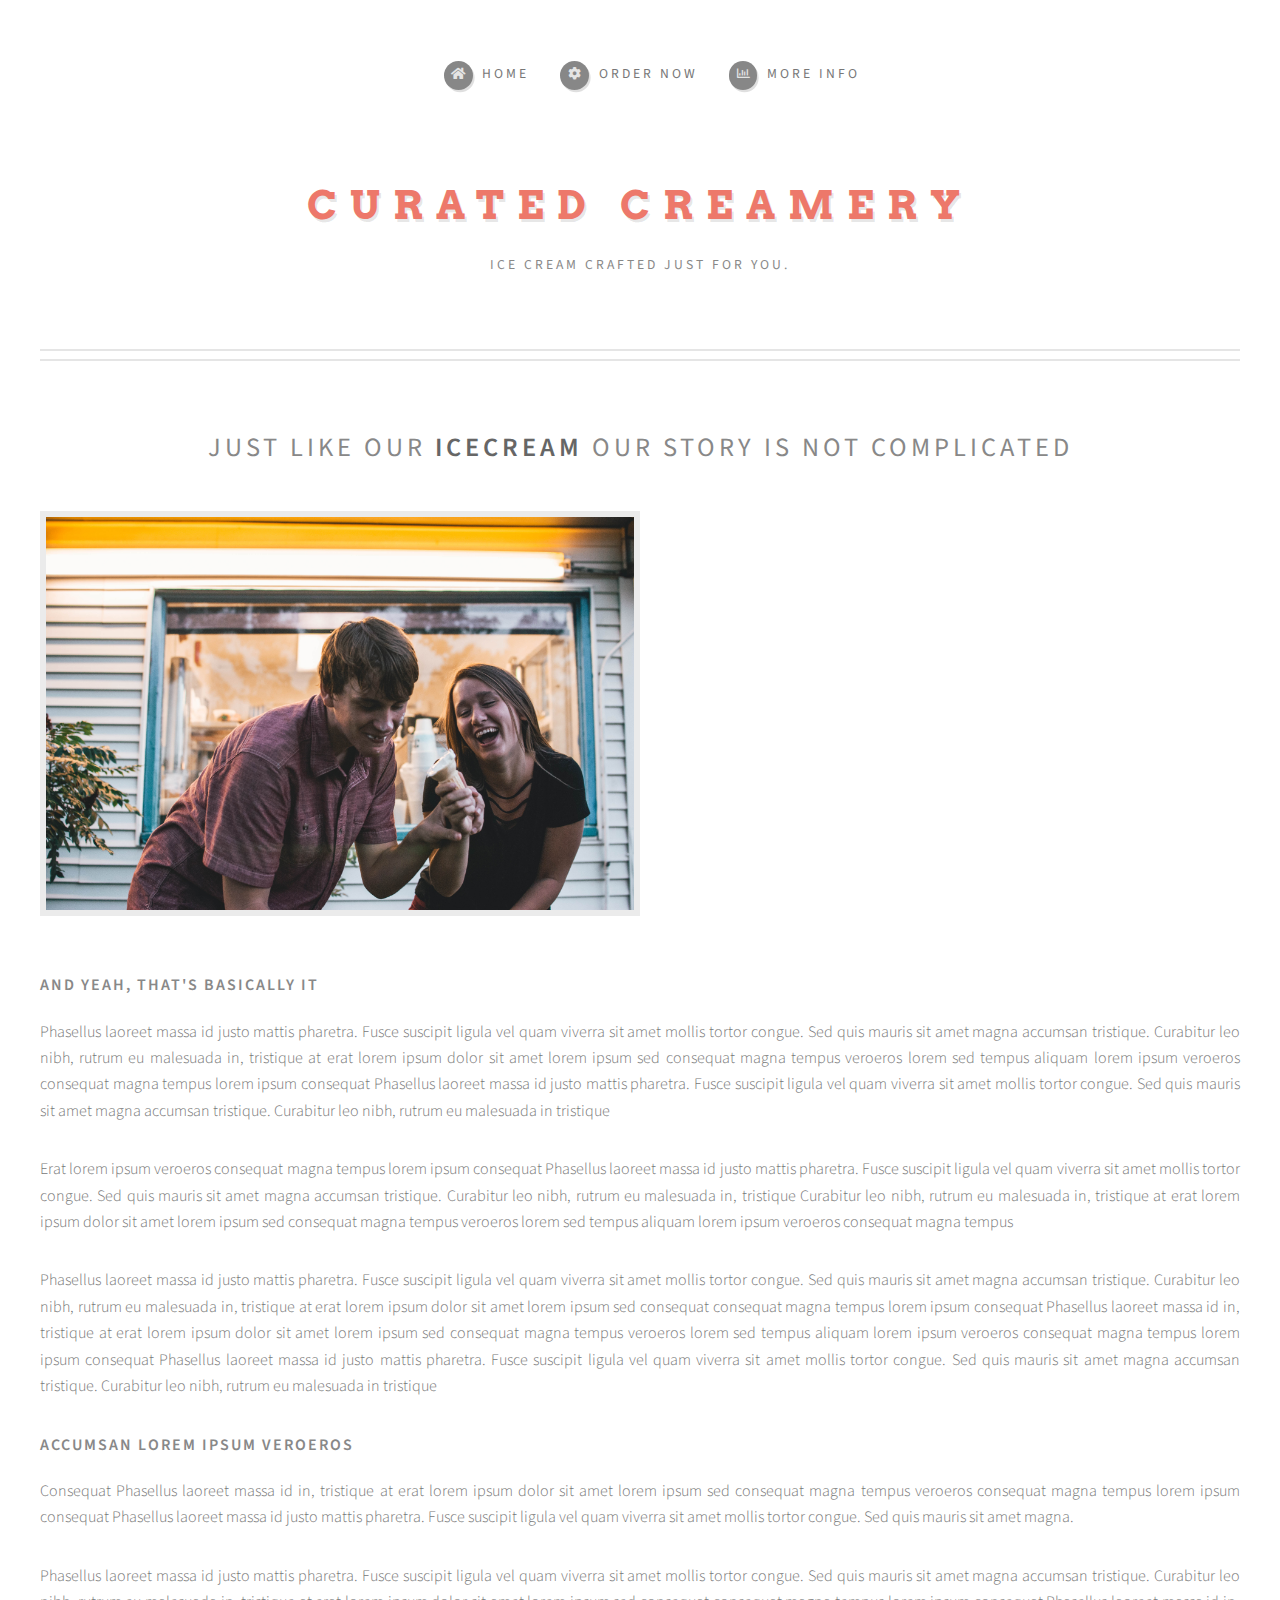
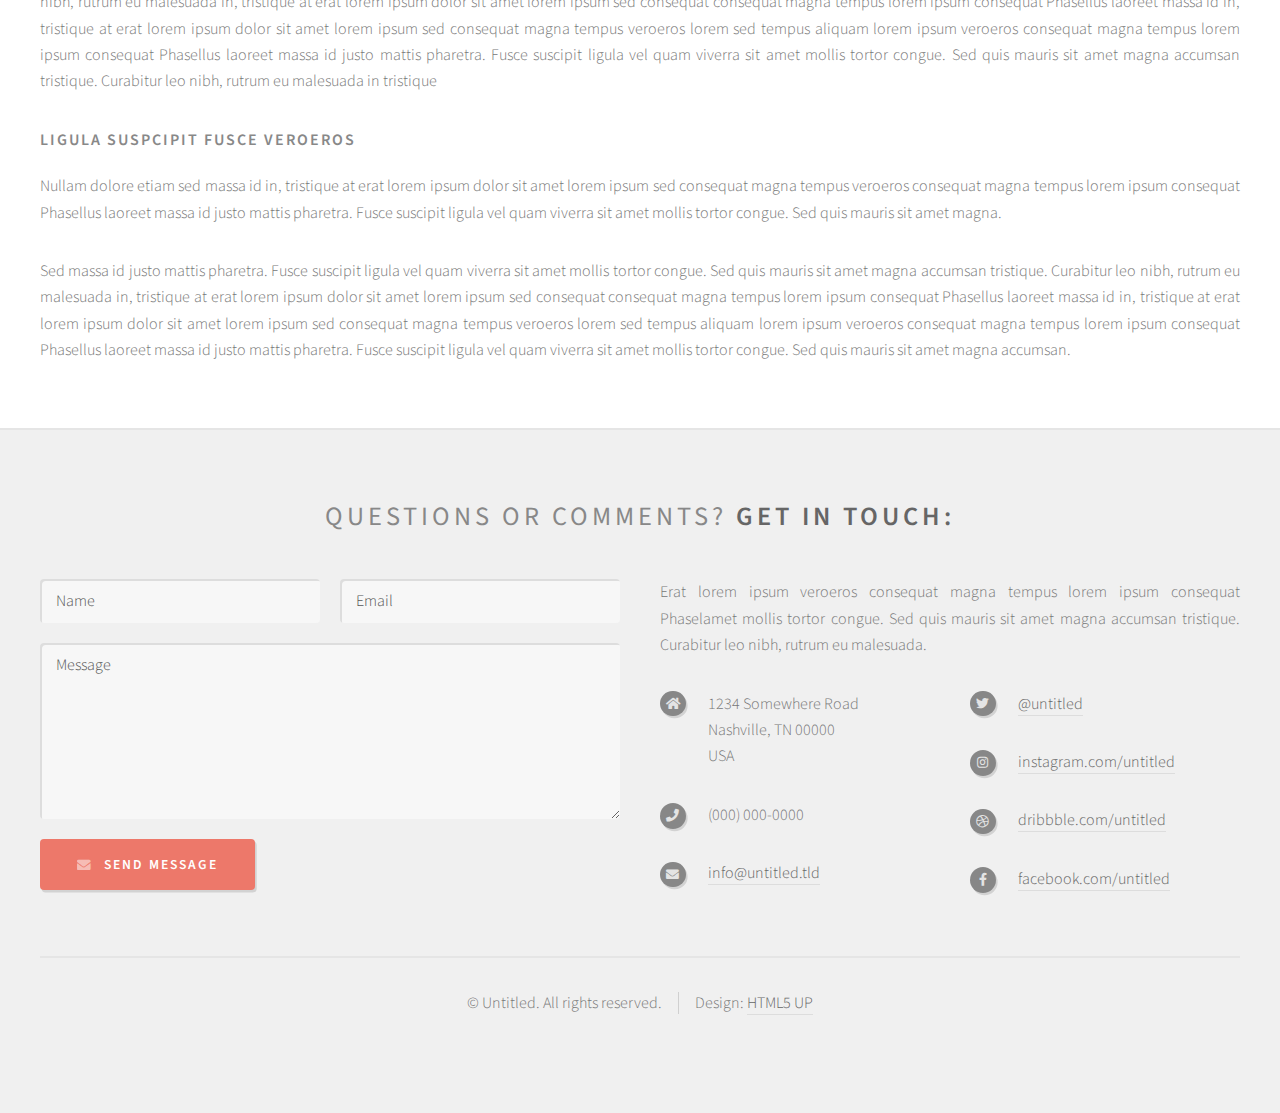
==== backstory.html @ 76eae7cf "backstory work/image" ====
<!DOCTYPE HTML>
<!--
	Strongly Typed by HTML5 UP
	html5up.net | @ajlkn
	Free for personal and commercial use under the CCA 3.0 license (html5up.net/license)
-->
<html>
	<head>
		<title>Backstory</title>
		<meta charset="utf-8" />
		<meta name="viewport" content="width=device-width, initial-scale=1, user-scalable=no" />
		<link rel="stylesheet" href="assets/css/main.css" />
	</head>
	<body class="no-sidebar is-preload">
		<div id="page-wrapper">

			<!-- Header -->
				<section id="header">
					<div class="container">

						<!-- Logo -->
							<h1 id="logo"><a href="index.html">Curated Creamery</a></h1>
							<p>ICE CREAM CRAFTED JUST FOR YOU.</p>

						<!-- Nav -->
						<nav id="nav">
							<ul>
								<li><a class="icon solid fa-home" href="index.html"><span>Home</span></a></li>
								<li><a class="icon solid fa-cog" href="https://curated-creamery.square.site/s/shop"><span>Order Now</span></a></li>
								<li>
									<a href="#" class="icon fa-chart-bar"><span>More Info</span></a>
									<ul>
										<li><a href="backstory.html">Backstory</a></li>
										<!-- <li><a href="#">Past Flavors</a></li> -->
										<!-- <li><a href="#">FAQ</a></li> -->
										<!--<li>
											<a href="#">Phasellus consequat</a>
											<ul>
												<li><a href="#">Magna phasellus</a></li>
												<li><a href="#">Etiam dolore nisl</a></li>
												<li><a href="#">Phasellus consequat</a></li>
											</ul>
										</li>
										<li><a href="#">Veroeros feugiat</a></li>-->
									</ul>
								</li>
								<!--<li><a class="icon solid fa-retweet" href="right-sidebar.html"><span>Right Sidebar</span></a></li>-->
								<!--<li><a class="icon solid fa-sitemap" href="no-sidebar.html"><span>No Sidebar</span></a></li>-->
							</ul>
						</nav>

					</div>
				</section>

			<!-- Main -->
				<section id="main">
					<div class="container">
						<div id="content">

							<!-- Post -->
								<article class="box post">
									<header>
										<h2>Just like our <strong>Icecream</strong><br />
										our story is not complicated</h2>
									</header>
									<span class="image featured iceCream5">
									<img src="images/iceCream5.jpg" alt="" />
								</span>
									<h3>And yeah, that's basically it</h3>
									<p>Phasellus laoreet massa id justo mattis pharetra. Fusce suscipit
									ligula vel quam viverra sit amet mollis tortor congue. Sed quis mauris
									sit amet magna accumsan tristique. Curabitur leo nibh, rutrum eu malesuada
									in, tristique at erat lorem ipsum dolor sit amet lorem ipsum sed consequat
									magna tempus veroeros lorem sed tempus aliquam lorem ipsum veroeros
									consequat magna tempus lorem ipsum consequat Phasellus laoreet massa id
									justo mattis pharetra. Fusce suscipit ligula vel quam viverra sit amet
									mollis tortor congue. Sed quis mauris sit amet magna accumsan tristique.
									Curabitur leo nibh, rutrum eu malesuada in tristique</p>
									<p>Erat lorem ipsum veroeros consequat magna tempus lorem ipsum consequat
									Phasellus laoreet massa id justo mattis pharetra. Fusce suscipit ligula
									vel quam viverra sit amet mollis tortor congue. Sed quis mauris sit amet
									magna accumsan tristique. Curabitur leo nibh, rutrum eu malesuada in,
									tristique Curabitur leo nibh, rutrum eu malesuada in, tristique
									at erat lorem ipsum dolor sit amet lorem ipsum sed consequat magna
									tempus veroeros lorem sed tempus aliquam lorem ipsum veroeros consequat
									magna tempus</p>
									<p>Phasellus laoreet massa id justo mattis pharetra. Fusce suscipit
									ligula vel quam viverra sit amet mollis tortor congue. Sed quis mauris
									sit amet magna accumsan tristique. Curabitur leo nibh, rutrum eu malesuada
									in, tristique at erat lorem ipsum dolor sit amet lorem ipsum sed consequat
									consequat magna tempus lorem ipsum consequat Phasellus laoreet massa id
									in, tristique at erat lorem ipsum dolor sit amet lorem ipsum sed consequat
									magna tempus veroeros lorem sed tempus aliquam lorem ipsum veroeros
									consequat magna tempus lorem ipsum consequat Phasellus laoreet massa id
									justo mattis pharetra. Fusce suscipit ligula vel quam viverra sit amet
									mollis tortor congue. Sed quis mauris sit amet magna accumsan tristique.
									Curabitur leo nibh, rutrum eu malesuada in tristique</p>
									<h3>Accumsan lorem ipsum veroeros</h3>
									<p>Consequat Phasellus laoreet massa id in, tristique at erat lorem
									ipsum dolor sit amet lorem ipsum sed consequat magna tempus veroeros
									consequat magna tempus lorem ipsum consequat Phasellus laoreet massa id
									justo mattis pharetra. Fusce suscipit ligula vel quam viverra sit amet
									mollis tortor congue. Sed quis mauris sit amet magna.</p>
									<p>Phasellus laoreet massa id justo mattis pharetra. Fusce suscipit
									ligula vel quam viverra sit amet mollis tortor congue. Sed quis mauris
									sit amet magna accumsan tristique. Curabitur leo nibh, rutrum eu malesuada
									in, tristique at erat lorem ipsum dolor sit amet lorem ipsum sed consequat
									consequat magna tempus lorem ipsum consequat Phasellus laoreet massa id
									in, tristique at erat lorem ipsum dolor sit amet lorem ipsum sed consequat
									magna tempus veroeros lorem sed tempus aliquam lorem ipsum veroeros
									consequat magna tempus lorem ipsum consequat Phasellus laoreet massa id
									justo mattis pharetra. Fusce suscipit ligula vel quam viverra sit amet
									mollis tortor congue. Sed quis mauris sit amet magna accumsan tristique.
									Curabitur leo nibh, rutrum eu malesuada in tristique</p>
									<h3>Ligula suspcipit fusce veroeros</h3>
									<p>Nullam dolore etiam sed massa id in, tristique at erat lorem
									ipsum dolor sit amet lorem ipsum sed consequat magna tempus veroeros
									consequat magna tempus lorem ipsum consequat Phasellus laoreet massa id
									justo mattis pharetra. Fusce suscipit ligula vel quam viverra sit amet
									mollis tortor congue. Sed quis mauris sit amet magna.</p>
									<p>Sed massa id justo mattis pharetra. Fusce suscipit
									ligula vel quam viverra sit amet mollis tortor congue. Sed quis mauris
									sit amet magna accumsan tristique. Curabitur leo nibh, rutrum eu malesuada
									in, tristique at erat lorem ipsum dolor sit amet lorem ipsum sed consequat
									consequat magna tempus lorem ipsum consequat Phasellus laoreet massa id
									in, tristique at erat lorem ipsum dolor sit amet lorem ipsum sed consequat
									magna tempus veroeros lorem sed tempus aliquam lorem ipsum veroeros
									consequat magna tempus lorem ipsum consequat Phasellus laoreet massa id
									justo mattis pharetra. Fusce suscipit ligula vel quam viverra sit amet
									mollis tortor congue. Sed quis mauris sit amet magna accumsan.</p>
								</article>

						</div>
					</div>
				</section>

			<!-- Footer -->
				<section id="footer">
					<div class="container">
						<header>
							<h2>Questions or comments? <strong>Get in touch:</strong></h2>
						</header>
						<div class="row">
							<div class="col-6 col-12-medium">
								<section>
									<form method="post" action="#">
										<div class="row gtr-50">
											<div class="col-6 col-12-small">
												<input name="name" placeholder="Name" type="text" />
											</div>
											<div class="col-6 col-12-small">
												<input name="email" placeholder="Email" type="text" />
											</div>
											<div class="col-12">
												<textarea name="message" placeholder="Message"></textarea>
											</div>
											<div class="col-12">
												<a href="#" class="form-button-submit button icon solid fa-envelope">Send Message</a>
											</div>
										</div>
									</form>
								</section>
							</div>
							<div class="col-6 col-12-medium">
								<section>
									<p>Erat lorem ipsum veroeros consequat magna tempus lorem ipsum consequat Phaselamet
									mollis tortor congue. Sed quis mauris sit amet magna accumsan tristique. Curabitur
									leo nibh, rutrum eu malesuada.</p>
									<div class="row">
										<div class="col-6 col-12-small">
											<ul class="icons">
												<li class="icon solid fa-home">
													1234 Somewhere Road<br />
													Nashville, TN 00000<br />
													USA
												</li>
												<li class="icon solid fa-phone">
													(000) 000-0000
												</li>
												<li class="icon solid fa-envelope">
													<a href="#">info@untitled.tld</a>
												</li>
											</ul>
										</div>
										<div class="col-6 col-12-small">
											<ul class="icons">
												<li class="icon brands fa-twitter">
													<a href="#">@untitled</a>
												</li>
												<li class="icon brands fa-instagram">
													<a href="#">instagram.com/untitled</a>
												</li>
												<li class="icon brands fa-dribbble">
													<a href="#">dribbble.com/untitled</a>
												</li>
												<li class="icon brands fa-facebook-f">
													<a href="#">facebook.com/untitled</a>
												</li>
											</ul>
										</div>
									</div>
								</section>
							</div>
						</div>
					</div>
					<div id="copyright" class="container">
						<ul class="links">
							<li>&copy; Untitled. All rights reserved.</li><li>Design: <a href="http://html5up.net">HTML5 UP</a></li>
						</ul>
					</div>
				</section>

		</div>

		<!-- Scripts -->
			<script src="assets/js/jquery.min.js"></script>
			<script src="assets/js/jquery.dropotron.min.js"></script>
			<script src="assets/js/browser.min.js"></script>
			<script src="assets/js/breakpoints.min.js"></script>
			<script src="assets/js/util.js"></script>
			<script src="assets/js/main.js"></script>

	</body>
</html>
---- assets/css/main.css ----
@import url("fontawesome-all.min.css");
@import url("https://fonts.googleapis.com/css?family=Source+Sans+Pro:300,400,600|Arvo:700");

/*
	Strongly Typed by HTML5 UP
	html5up.net | @ajlkn
	Free for personal and commercial use under the CCA 3.0 license (html5up.net/license)
*/

html, body, div, span, applet, object,
iframe, h1, h2, h3, h4, h5, h6, p, blockquote,
pre, a, abbr, acronym, address, big, cite,
code, del, dfn, em, img, ins, kbd, q, s, samp,
small, strike, strong, sub, sup, tt, var, b,
u, i, center, dl, dt, dd, ol, ul, li, fieldset,
form, label, legend, table, caption, tbody,
tfoot, thead, tr, th, td, article, aside,
canvas, details, embed, figure, figcaption,
footer, header, hgroup, menu, nav, output, ruby,
section, summary, time, mark, audio, video {
	margin: 0;
	padding: 0;
	border: 0;
	font-size: 100%;
	font: inherit;
	vertical-align: baseline;}

article, aside, details, figcaption, figure,
footer, header, hgroup, menu, nav, section {
	display: block;}

body {
	line-height: 1;
}

ol, ul {
	list-style: none;
}

blockquote, q {
	quotes: none;
}

	blockquote:before, blockquote:after, q:before, q:after {
		content: '';
		content: none;
	}

table {
	border-collapse: collapse;
	border-spacing: 0;
}

body {
	-webkit-text-size-adjust: none;
}

mark {
	background-color: transparent;
	color: inherit;
}

input::-moz-focus-inner {
	border: 0;
	padding: 0;
}

input, select, textarea {
	-moz-appearance: none;
	-webkit-appearance: none;
	-ms-appearance: none;
	appearance: none;
}

/* Basic */

	html {
		box-sizing: border-box;
	}

	*, *:before, *:after {
		box-sizing: inherit;
	}

	body {
		background: #f0f0f0;
	}

		body.is-preload *, body.is-preload *:before, body.is-preload *:after {
			-moz-animation: none !important;
			-webkit-animation: none !important;
			-ms-animation: none !important;
			animation: none !important;
			-moz-transition: none !important;
			-webkit-transition: none !important;
			-ms-transition: none !important;
			transition: none !important;
		}

	body, input, textarea, select {
		font-family: 'Source Sans Pro';
		font-weight: 300;
		color: #777;
		line-height: 1.65em;
		font-size: 15pt;
	}

	h1, h2, h3, h4, h5, h6 {
		font-weight: 600;
		text-transform: uppercase;
		color: #888;
	}

	h1 a, h2 a, h3 a, h4 a, h5 a, h6 a {
		color: inherit;
		text-decoration: none;
		border: 0;
	}

	h2 {
		font-size: 1.65em;
		font-weight: 400;
		letter-spacing: 4px;
		margin: 0 0 1.5em 0;
		line-height: 1.75em;
	}

	h3 {
		font-size: 1em;
		letter-spacing: 2px;
		margin: 0 0 1.25em 0;
	}

	a {
		-moz-transition: color 0.25s ease-in-out, border-bottom-color 0.25s ease-in-out;
		-webkit-transition: color 0.25s ease-in-out, border-bottom-color 0.25s ease-in-out;
		-ms-transition: color 0.25s ease-in-out, border-bottom-color 0.25s ease-in-out;
		transition: color 0.25s ease-in-out, border-bottom-color 0.25s ease-in-out;
		color: #666;
		text-decoration: none;
		border-bottom: solid 1px #ddd;
	}

		a strong {
			-moz-transition: color 0.25s ease-in-out, border-bottom-color 0.25s ease-in-out;
			-webkit-transition: color 0.25s ease-in-out, border-bottom-color 0.25s ease-in-out;
			-ms-transition: color 0.25s ease-in-out, border-bottom-color 0.25s ease-in-out;
			transition: color 0.25s ease-in-out, border-bottom-color 0.25s ease-in-out;
		}

		a:hover {
			color: #ed786a;
			border-bottom-color: rgba(255, 255, 255, 0);
		}

			a:hover strong {
				color: #ed786a;
			}

	strong, b {
		font-weight: 600;
		color: #666;
	}

	em, i {
		font-style: italic;
	}

	sub {
		position: relative;
		top: 0.5em;
		font-size: 0.8em;
	}

	sup {
		position: relative;
		top: -0.5em;
		font-size: 0.8em;
	}

	hr {
		border: 0;
		border-top: solid 1px #ddd;
	}

	blockquote {
		border-left: solid 0.5em #ddd;
		padding: 1em 0 1em 2em;
		font-style: italic;
	}

	p {
		text-align: justify;
		margin-bottom: 2em;
	}

	ul, ol, dl, table, blockquote {
		margin-bottom: 2em;
	}

	br.clear {
		clear: both;
	}

/* Container */

	.container {
		margin: 0 auto;
		max-width: 100%;
		width: 70em;
	}

		@media screen and (max-width: 1680px) {

			.container {
				width: 68em;
			}

		}

		@media screen and (max-width: 1280px) {

			.container {
				width: calc(100% - 80px);
			}

		}

		@media screen and (max-width: 980px) {

			.container {
				width: calc(100% - 100px);
			}

		}

		@media screen and (max-width: 736px) {

			.container {
				width: calc(100% - 40px);
			}

		}

/* Row */

	.row {
		display: flex;
		flex-wrap: wrap;
		box-sizing: border-box;
		align-items: stretch;
	}

		.row > * {
			box-sizing: border-box;
		}

		.row.gtr-uniform > * > :last-child {
			margin-bottom: 0;
		}

		.row.aln-left {
			justify-content: flex-start;
		}

		.row.aln-center {
			justify-content: center;
		}

		.row.aln-right {
			justify-content: flex-end;
		}

		.row.aln-top {
			align-items: flex-start;
		}

		.row.aln-middle {
			align-items: center;
		}

		.row.aln-bottom {
			align-items: flex-end;
		}

		.row > .imp {
			order: -1;
		}

		.row > .col-1 {
			width: 8.33333%;
		}

		.row > .off-1 {
			margin-left: 8.33333%;
		}

		.row > .col-2 {
			width: 16.66667%;
		}

		.row > .off-2 {
			margin-left: 16.66667%;
		}

		.row > .col-3 {
			width: 25%;
		}

		.row > .off-3 {
			margin-left: 25%;
		}

		.row > .col-4 {
			width: 33.33333%;
		}

		.row > .off-4 {
			margin-left: 33.33333%;
		}

		.row > .col-5 {
			width: 41.66667%;
		}

		.row > .off-5 {
			margin-left: 41.66667%;
		}

		.row > .col-6 {
			width: 50%;
		}

		.row > .off-6 {
			margin-left: 50%;
		}

		.row > .col-7 {
			width: 58.33333%;
		}

		.row > .off-7 {
			margin-left: 58.33333%;
		}

		.row > .col-8 {
			width: 100%;
		}

		.row > .off-8 {
			margin-left: 66.66667%;
		}

		.row > .col-9 {
			width: 75%;
		}

		.row > .off-9 {
			margin-left: 75%;
		}

		.row > .col-10 {
			width: 83.33333%;
		}

		.row > .off-10 {
			margin-left: 83.33333%;
		}

		.row > .col-11 {
			width: 91.66667%;
		}

		.row > .off-11 {
			margin-left: 91.66667%;
		}

		.row > .col-12 {
			width: 100%;
		}

		.row > .off-12 {
			margin-left: 100%;
		}

		.row.gtr-0 {
			margin-top: 0px;
			margin-left: 0px;
		}

			.row.gtr-0 > * {
				padding: 0px 0 0 0px;
			}

			.row.gtr-0.gtr-uniform {
				margin-top: 0px;
			}

				.row.gtr-0.gtr-uniform > * {
					padding-top: 0px;
				}

		.row.gtr-25 {
			margin-top: -12.5px;
			margin-left: -12.5px;
		}

			.row.gtr-25 > * {
				padding: 12.5px 0 0 12.5px;
			}

			.row.gtr-25.gtr-uniform {
				margin-top: -12.5px;
			}

				.row.gtr-25.gtr-uniform > * {
					padding-top: 12.5px;
				}

		.row.gtr-50 {
			margin-top: -25px;
			margin-left: -25px;
		}

			.row.gtr-50 > * {
				padding: 25px 0 0 25px;
			}

			.row.gtr-50.gtr-uniform {
				margin-top: -25px;
			}

				.row.gtr-50.gtr-uniform > * {
					padding-top: 25px;
				}

		.row {
			margin-top: -50px;
			margin-left: -50px;
		}

			.row > * {
				padding: 50px 0 0 50px;
			}

			.row.gtr-uniform {
				margin-top: -50px;
			}

				.row.gtr-uniform > * {
					padding-top: 50px;
				}

		.row.gtr-150 {
			margin-top: -75px;
			margin-left: -75px;
		}

			.row.gtr-150 > * {
				padding: 75px 0 0 75px;
			}

			.row.gtr-150.gtr-uniform {
				margin-top: -75px;
			}

				.row.gtr-150.gtr-uniform > * {
					padding-top: 75px;
				}

		.row.gtr-200 {
			margin-top: -100px;
			margin-left: -100px;
		}

			.row.gtr-200 > * {
				padding: 100px 0 0 100px;
			}

			.row.gtr-200.gtr-uniform {
				margin-top: -100px;
			}

				.row.gtr-200.gtr-uniform > * {
					padding-top: 100px;
				}

		@media screen and (max-width: 1680px) {

			.row {
				display: flex;
				flex-wrap: wrap;
				box-sizing: border-box;
				align-items: stretch;
			}

				.row > * {
					box-sizing: border-box;
				}

				.row.gtr-uniform > * > :last-child {
					margin-bottom: 0;
				}

				.row.aln-left {
					justify-content: flex-start;
				}

				.row.aln-center {
					justify-content: center;
				}

				.row.aln-right {
					justify-content: flex-end;
				}

				.row.aln-top {
					align-items: flex-start;
				}

				.row.aln-middle {
					align-items: center;
				}

				.row.aln-bottom {
					align-items: flex-end;
				}

				.row > .imp-xlarge {
					order: -1;
				}

				.row > .col-1-xlarge {
					width: 8.33333%;
				}

				.row > .off-1-xlarge {
					margin-left: 8.33333%;
				}

				.row > .col-2-xlarge {
					width: 16.66667%;
				}

				.row > .off-2-xlarge {
					margin-left: 16.66667%;
				}

				.row > .col-3-xlarge {
					width: 25%;
				}

				.row > .off-3-xlarge {
					margin-left: 25%;
				}

				.row > .col-4-xlarge {
					width: 33.33333%;
				}

				.row > .off-4-xlarge {
					margin-left: 33.33333%;
				}

				.row > .col-5-xlarge {
					width: 41.66667%;
				}

				.row > .off-5-xlarge {
					margin-left: 41.66667%;
				}

				.row > .col-6-xlarge {
					width: 50%;
				}

				.row > .off-6-xlarge {
					margin-left: 50%;
				}

				.row > .col-7-xlarge {
					width: 58.33333%;
				}

				.row > .off-7-xlarge {
					margin-left: 58.33333%;
				}

				.row > .col-8-xlarge {
					width: 66.66667%;
				}

				.row > .off-8-xlarge {
					margin-left: 66.66667%;
				}

				.row > .col-9-xlarge {
					width: 75%;
				}

				.row > .off-9-xlarge {
					margin-left: 75%;
				}

				.row > .col-10-xlarge {
					width: 83.33333%;
				}

				.row > .off-10-xlarge {
					margin-left: 83.33333%;
				}

				.row > .col-11-xlarge {
					width: 91.66667%;
				}

				.row > .off-11-xlarge {
					margin-left: 91.66667%;
				}

				.row > .col-12-xlarge {
					width: 100%;
				}

				.row > .off-12-xlarge {
					margin-left: 100%;
				}

				.row.gtr-0 {
					margin-top: 0px;
					margin-left: 0px;
				}

					.row.gtr-0 > * {
						padding: 0px 0 0 0px;
					}

					.row.gtr-0.gtr-uniform {
						margin-top: 0px;
					}

						.row.gtr-0.gtr-uniform > * {
							padding-top: 0px;
						}

				.row.gtr-25 {
					margin-top: -12.5px;
					margin-left: -12.5px;
				}

					.row.gtr-25 > * {
						padding: 12.5px 0 0 12.5px;
					}

					.row.gtr-25.gtr-uniform {
						margin-top: -12.5px;
					}

						.row.gtr-25.gtr-uniform > * {
							padding-top: 12.5px;
						}

				.row.gtr-50 {
					margin-top: -25px;
					margin-left: -25px;
				}

					.row.gtr-50 > * {
						padding: 25px 0 0 25px;
					}

					.row.gtr-50.gtr-uniform {
						margin-top: -25px;
					}

						.row.gtr-50.gtr-uniform > * {
							padding-top: 25px;
						}

				.row {
					margin-top: -50px;
					margin-left: -50px;
				}

					.row > * {
						padding: 50px 0 0 50px;
					}

					.row.gtr-uniform {
						margin-top: -50px;
					}

						.row.gtr-uniform > * {
							padding-top: 50px;
						}

				.row.gtr-150 {
					margin-top: -75px;
					margin-left: -75px;
				}

					.row.gtr-150 > * {
						padding: 75px 0 0 75px;
					}

					.row.gtr-150.gtr-uniform {
						margin-top: -75px;
					}

						.row.gtr-150.gtr-uniform > * {
							padding-top: 75px;
						}

				.row.gtr-200 {
					margin-top: -100px;
					margin-left: -100px;
				}

					.row.gtr-200 > * {
						padding: 100px 0 0 100px;
					}

					.row.gtr-200.gtr-uniform {
						margin-top: -100px;
					}

						.row.gtr-200.gtr-uniform > * {
							padding-top: 100px;
						}

		}

		@media screen and (max-width: 1280px) {

			.row {
				display: flex;
				flex-wrap: wrap;
				box-sizing: border-box;
				align-items: stretch;
			}

				.row > * {
					box-sizing: border-box;
				}

				.row.gtr-uniform > * > :last-child {
					margin-bottom: 0;
				}

				.row.aln-left {
					justify-content: flex-start;
				}

				.row.aln-center {
					justify-content: center;
				}

				.row.aln-right {
					justify-content: flex-end;
				}

				.row.aln-top {
					align-items: flex-start;
				}

				.row.aln-middle {
					align-items: center;
				}

				.row.aln-bottom {
					align-items: flex-end;
				}

				.row > .imp-large {
					order: -1;
				}

				.row > .col-1-large {
					width: 8.33333%;
				}

				.row > .off-1-large {
					margin-left: 8.33333%;
				}

				.row > .col-2-large {
					width: 16.66667%;
				}

				.row > .off-2-large {
					margin-left: 16.66667%;
				}

				.row > .col-3-large {
					width: 25%;
				}

				.row > .off-3-large {
					margin-left: 25%;
				}

				.row > .col-4-large {
					width: 33.33333%;
				}

				.row > .off-4-large {
					margin-left: 33.33333%;
				}

				.row > .col-5-large {
					width: 41.66667%;
				}

				.row > .off-5-large {
					margin-left: 41.66667%;
				}

				.row > .col-6-large {
					width: 50%;
				}

				.row > .off-6-large {
					margin-left: 50%;
				}

				.row > .col-7-large {
					width: 58.33333%;
				}

				.row > .off-7-large {
					margin-left: 58.33333%;
				}

				.row > .col-8-large {
					width: 66.66667%;
				}

				.row > .off-8-large {
					margin-left: 66.66667%;
				}

				.row > .col-9-large {
					width: 75%;
				}

				.row > .off-9-large {
					margin-left: 75%;
				}

				.row > .col-10-large {
					width: 83.33333%;
				}

				.row > .off-10-large {
					margin-left: 83.33333%;
				}

				.row > .col-11-large {
					width: 91.66667%;
				}

				.row > .off-11-large {
					margin-left: 91.66667%;
				}

				.row > .col-12-large {
					width: 100%;
				}

				.row > .off-12-large {
					margin-left: 100%;
				}

				.row.gtr-0 {
					margin-top: 0px;
					margin-left: 0px;
				}

					.row.gtr-0 > * {
						padding: 0px 0 0 0px;
					}

					.row.gtr-0.gtr-uniform {
						margin-top: 0px;
					}

						.row.gtr-0.gtr-uniform > * {
							padding-top: 0px;
						}

				.row.gtr-25 {
					margin-top: -10px;
					margin-left: -10px;
				}

					.row.gtr-25 > * {
						padding: 10px 0 0 10px;
					}

					.row.gtr-25.gtr-uniform {
						margin-top: -10px;
					}

						.row.gtr-25.gtr-uniform > * {
							padding-top: 10px;
						}

				.row.gtr-50 {
					margin-top: -20px;
					margin-left: -20px;
				}

					.row.gtr-50 > * {
						padding: 20px 0 0 20px;
					}

					.row.gtr-50.gtr-uniform {
						margin-top: -20px;
					}

						.row.gtr-50.gtr-uniform > * {
							padding-top: 20px;
						}

				.row {
					margin-top: -40px;
					margin-left: -40px;
				}

					.row > * {
						padding: 40px 0 0 40px;
					}

					.row.gtr-uniform {
						margin-top: -40px;
					}

						.row.gtr-uniform > * {
							padding-top: 40px;
						}

				.row.gtr-150 {
					margin-top: -60px;
					margin-left: -60px;
				}

					.row.gtr-150 > * {
						padding: 60px 0 0 60px;
					}

					.row.gtr-150.gtr-uniform {
						margin-top: -60px;
					}

						.row.gtr-150.gtr-uniform > * {
							padding-top: 60px;
						}

				.row.gtr-200 {
					margin-top: -80px;
					margin-left: -80px;
				}

					.row.gtr-200 > * {
						padding: 80px 0 0 80px;
					}

					.row.gtr-200.gtr-uniform {
						margin-top: -80px;
					}

						.row.gtr-200.gtr-uniform > * {
							padding-top: 80px;
						}

		}

		@media screen and (max-width: 980px) {

			.row {
				display: flex;
				flex-wrap: wrap;
				box-sizing: border-box;
				align-items: stretch;
			}

				.row > * {
					box-sizing: border-box;
				}

				.row.gtr-uniform > * > :last-child {
					margin-bottom: 0;
				}

				.row.aln-left {
					justify-content: flex-start;
				}

				.row.aln-center {
					justify-content: center;
				}

				.row.aln-right {
					justify-content: flex-end;
				}

				.row.aln-top {
					align-items: flex-start;
				}

				.row.aln-middle {
					align-items: center;
				}

				.row.aln-bottom {
					align-items: flex-end;
				}

				.row > .imp-medium {
					order: -1;
				}

				.row > .col-1-medium {
					width: 8.33333%;
				}

				.row > .off-1-medium {
					margin-left: 8.33333%;
				}

				.row > .col-2-medium {
					width: 16.66667%;
				}

				.row > .off-2-medium {
					margin-left: 16.66667%;
				}

				.row > .col-3-medium {
					width: 25%;
				}

				.row > .off-3-medium {
					margin-left: 25%;
				}

				.row > .col-4-medium {
					width: 33.33333%;
				}

				.row > .off-4-medium {
					margin-left: 33.33333%;
				}

				.row > .col-5-medium {
					width: 41.66667%;
				}

				.row > .off-5-medium {
					margin-left: 41.66667%;
				}

				.row > .col-6-medium {
					width: 50%;
				}

				.row > .off-6-medium {
					margin-left: 50%;
				}

				.row > .col-7-medium {
					width: 58.33333%;
				}

				.row > .off-7-medium {
					margin-left: 58.33333%;
				}

				.row > .col-8-medium {
					width: 66.66667%;
				}

				.row > .off-8-medium {
					margin-left: 66.66667%;
				}

				.row > .col-9-medium {
					width: 75%;
				}

				.row > .off-9-medium {
					margin-left: 75%;
				}

				.row > .col-10-medium {
					width: 83.33333%;
				}

				.row > .off-10-medium {
					margin-left: 83.33333%;
				}

				.row > .col-11-medium {
					width: 91.66667%;
				}

				.row > .off-11-medium {
					margin-left: 91.66667%;
				}

				.row > .col-12-medium {
					width: 100%;
				}

				.row > .off-12-medium {
					margin-left: 100%;
				}

				.row.gtr-0 {
					margin-top: 0px;
					margin-left: 0px;
				}

					.row.gtr-0 > * {
						padding: 0px 0 0 0px;
					}

					.row.gtr-0.gtr-uniform {
						margin-top: 0px;
					}

						.row.gtr-0.gtr-uniform > * {
							padding-top: 0px;
						}

				.row.gtr-25 {
					margin-top: -12.5px;
					margin-left: -12.5px;
				}

					.row.gtr-25 > * {
						padding: 12.5px 0 0 12.5px;
					}

					.row.gtr-25.gtr-uniform {
						margin-top: -12.5px;
					}

						.row.gtr-25.gtr-uniform > * {
							padding-top: 12.5px;
						}

				.row.gtr-50 {
					margin-top: -25px;
					margin-left: -25px;
				}

					.row.gtr-50 > * {
						padding: 25px 0 0 25px;
					}

					.row.gtr-50.gtr-uniform {
						margin-top: -25px;
					}

						.row.gtr-50.gtr-uniform > * {
							padding-top: 25px;
						}

				.row {
					margin-top: -50px;
					margin-left: -50px;
				}

					.row > * {
						padding: 50px 0 0 50px;
					}

					.row.gtr-uniform {
						margin-top: -50px;
					}

						.row.gtr-uniform > * {
							padding-top: 50px;
						}

				.row.gtr-150 {
					margin-top: -75px;
					margin-left: -75px;
				}

					.row.gtr-150 > * {
						padding: 75px 0 0 75px;
					}

					.row.gtr-150.gtr-uniform {
						margin-top: -75px;
					}

						.row.gtr-150.gtr-uniform > * {
							padding-top: 75px;
						}

				.row.gtr-200 {
					margin-top: -100px;
					margin-left: -100px;
				}

					.row.gtr-200 > * {
						padding: 100px 0 0 100px;
					}

					.row.gtr-200.gtr-uniform {
						margin-top: -100px;
					}

						.row.gtr-200.gtr-uniform > * {
							padding-top: 100px;
						}

		}

		@media screen and (max-width: 736px) {

			.row {
				display: flex;
				flex-wrap: wrap;
				box-sizing: border-box;
				align-items: stretch;
			}

				.row > * {
					box-sizing: border-box;
				}

				.row.gtr-uniform > * > :last-child {
					margin-bottom: 0;
				}

				.row.aln-left {
					justify-content: flex-start;
				}

				.row.aln-center {
					justify-content: center;
				}

				.row.aln-right {
					justify-content: flex-end;
				}

				.row.aln-top {
					align-items: flex-start;
				}

				.row.aln-middle {
					align-items: center;
				}

				.row.aln-bottom {
					align-items: flex-end;
				}

				.row > .imp-small {
					order: -1;
				}

				.row > .col-1-small {
					width: 8.33333%;
				}

				.row > .off-1-small {
					margin-left: 8.33333%;
				}

				.row > .col-2-small {
					width: 16.66667%;
				}

				.row > .off-2-small {
					margin-left: 16.66667%;
				}

				.row > .col-3-small {
					width: 25%;
				}

				.row > .off-3-small {
					margin-left: 25%;
				}

				.row > .col-4-small {
					width: 33.33333%;
				}

				.row > .off-4-small {
					margin-left: 33.33333%;
				}

				.row > .col-5-small {
					width: 41.66667%;
				}

				.row > .off-5-small {
					margin-left: 41.66667%;
				}

				.row > .col-6-small {
					width: 50%;
				}

				.row > .off-6-small {
					margin-left: 50%;
				}

				.row > .col-7-small {
					width: 58.33333%;
				}

				.row > .off-7-small {
					margin-left: 58.33333%;
				}

				.row > .col-8-small {
					width: 66.66667%;
				}

				.row > .off-8-small {
					margin-left: 66.66667%;
				}

				.row > .col-9-small {
					width: 75%;
				}

				.row > .off-9-small {
					margin-left: 75%;
				}

				.row > .col-10-small {
					width: 83.33333%;
				}

				.row > .off-10-small {
					margin-left: 83.33333%;
				}

				.row > .col-11-small {
					width: 91.66667%;
				}

				.row > .off-11-small {
					margin-left: 91.66667%;
				}

				.row > .col-12-small {
					width: 100%;
				}

				.row > .off-12-small {
					margin-left: 100%;
				}

				.row.gtr-0 {
					margin-top: 0px;
					margin-left: 0px;
				}

					.row.gtr-0 > * {
						padding: 0px 0 0 0px;
					}

					.row.gtr-0.gtr-uniform {
						margin-top: 0px;
					}

						.row.gtr-0.gtr-uniform > * {
							padding-top: 0px;
						}

				.row.gtr-25 {
					margin-top: -7.5px;
					margin-left: -7.5px;
				}

					.row.gtr-25 > * {
						padding: 7.5px 0 0 7.5px;
					}

					.row.gtr-25.gtr-uniform {
						margin-top: -7.5px;
					}

						.row.gtr-25.gtr-uniform > * {
							padding-top: 7.5px;
						}

				.row.gtr-50 {
					margin-top: -15px;
					margin-left: -15px;
				}

					.row.gtr-50 > * {
						padding: 15px 0 0 15px;
					}

					.row.gtr-50.gtr-uniform {
						margin-top: -15px;
					}

						.row.gtr-50.gtr-uniform > * {
							padding-top: 15px;
						}

				.row {
					margin-top: -30px;
					margin-left: -30px;
				}

					.row > * {
						padding: 30px 0 0 30px;
					}

					.row.gtr-uniform {
						margin-top: -30px;
					}

						.row.gtr-uniform > * {
							padding-top: 30px;
						}

				.row.gtr-150 {
					margin-top: -45px;
					margin-left: -45px;
				}

					.row.gtr-150 > * {
						padding: 45px 0 0 45px;
					}

					.row.gtr-150.gtr-uniform {
						margin-top: -45px;
					}

						.row.gtr-150.gtr-uniform > * {
							padding-top: 45px;
						}

				.row.gtr-200 {
					margin-top: -60px;
					margin-left: -60px;
				}

					.row.gtr-200 > * {
						padding: 60px 0 0 60px;
					}

					.row.gtr-200.gtr-uniform {
						margin-top: -60px;
					}

						.row.gtr-200.gtr-uniform > * {
							padding-top: 60px;
						}

		}

/* Sections/Article */

	section, article {
		margin-bottom: 3em;
	}

	section > :last-child,
	article > :last-child,
	section:last-child,
	article:last-child {
		margin-bottom: 0;
	}

/* Image */

	.image {
		-moz-transition: opacity 0.25s ease-in-out;
		-webkit-transition: opacity 0.25s ease-in-out;
		-ms-transition: opacity 0.25s ease-in-out;
		transition: opacity 0.25s ease-in-out;
		display: inline-block;
		border: solid 6px #ebebeb !important;
	}

		.image:hover {
			opacity: 0.9;
		}

		.image img {
			display: block;
			width: 100%;
		}

		.image.fit {
			display: block;
			width: 100%;
		}

		.image.featured {
			display: block;
			width: 100%;
			margin: 0 0 3.5em 0;
		}

		.image.featured.iceCream5 {
			display: block;
			width: 50%;
			margin: 0 0 3.5em 0;
			align-items: center;
		}

		.image.left {
			float: left;
			margin: 0 1.5em 1.5em 0;
			position: relative;
			top: 0.5em;
		}

		.image.centered {
			display: block;
			margin: 0 0 2em 0;
		}

			.image.centered img {
				margin: 0 auto;
				width: auto;
			}

/* List */

	ul {
		list-style: disc;
		padding-left: 1em;
	}

		ul li {
			padding-left: 0.5em;
			margin: 0.75em 0 0.75em 0;
		}

			ul li:first-child {
				margin-top: 0;
			}

	ol {
		list-style: decimal;
		padding-left: 1em;
	}

		ol li {
			padding-left: 0.5em;
			margin: 0.75em 0 0.75em 0;
		}

			ol li:first-child {
				margin-top: 0;
			}

/* Links */

	ul.links {
		list-style: none;
		padding-left: 0;
	}

		ul.links li {
			display: inline;
			border-left: solid 1px #d0d0d0;
			padding-left: 1em;
			margin: 0 0 0 1em;
		}

			ul.links li:first-child {
				margin-left: 0;
				padding-left: 0;
				border-left: 0;
			}

/* Actions */

	ul.actions {
		margin-top: 2.5em;
		clear: both;
		list-style: none;
		padding-left: 0;
	}

		ul.actions li {
			padding-left: 0;
			display: inline-block;
			margin: 0 0 0 1em;
		}

			ul.actions li:first-child {
				margin-left: 0;
			}

/* Divided */

	ul.divided {
		list-style: none;
		padding-left: 0;
	}

		ul.divided li {
			border-top: solid 2px #e5e5e5;
			padding-left: 0;
			margin: 2.5em 0 0 0;
			padding: 2.5em 0 0 0;
		}

			ul.divided li:first-child {
				border-top: 0;
				margin-top: 0;
				padding-top: 0;
			}

/* Icons */

	ul.icons {
		list-style: none;
		padding-left: 0;
	}

		ul.icons > li {
			position: relative;
			padding: 2em 0 0 3em;
			margin: 0;
		}

			ul.icons > li:before {
				position: absolute;
				left: 0;
				top: 2.6em;
				display: block;
				font-size: 0.8em;
				background: #878787;
				color: #e4e4e4;
				width: 2em;
				height: 2em;
				border-radius: 2em;
				line-height: 2em;
				text-align: center;
				box-shadow: 0.125em 0.175em 0 0 rgba(0, 0, 0, 0.125);
			}

			ul.icons > li:first-child {
				padding-top: 0;
			}

				ul.icons > li:first-child:before {
					top: 0;
				}

/* Form */

	form label {
		font-weight: 600;
		text-transform: uppercase;
		color: #888;
		display: block;
		margin: 0 0 1em 0;
	}

	form input[type="text"],
	form input[type="email"],
	form input[type="password"],
	form select,
	form textarea {
		-moz-transition: background-color 0.25s ease-in-out;
		-webkit-transition: background-color 0.25s ease-in-out;
		-ms-transition: background-color 0.25s ease-in-out;
		transition: background-color 0.25s ease-in-out;
		-webkit-appearance: none;
		display: block;
		border: 0;
		background: #e8e8e8;
		width: 100%;
		box-shadow: inset 2px 2px 0px 0px rgba(0, 0, 0, 0.1);
		border-radius: 4px;
		line-height: 1.25em;
		padding: 0.75em 1em 0.75em 1em;
	}

		form input[type="text"]:focus,
		form input[type="email"]:focus,
		form input[type="password"]:focus,
		form select:focus,
		form textarea:focus {
			background: #f0f0f0;
		}

	form textarea {
		min-height: 11em;
	}

	form ::-webkit-input-placeholder {
		color: #555 !important;
		line-height: 1.35em;
	}

	form :-moz-placeholder {
		color: #555 !important;
	}

	form ::-moz-placeholder {
		color: #555 !important;
	}

	form :-ms-input-placeholder {
		color: #555 !important;
	}

	form ::-moz-focus-inner {
		border: 0;
	}

/* Table */

	table {
		width: 100%;
	}

		table tbody tr {
			border-top: solid 1px #E5E5E5;
		}

			table tbody tr:first-child {
				border-top: 0;
			}

		table td {
			padding: 0.75em 1em 0.75em 1em;
		}

		table th {
			text-align: left;
			font-weight: bold;
			padding: 0.75em 1em 0.75em 1em;
		}

		table thead {
			background: #878787;
			color: #fff;
			font-weight: 400;
			text-transform: uppercase;
			border: 0;
			box-shadow: 0.125em 0.175em 0 0 rgba(0, 0, 0, 0.125);
			font-size: 0.85em;
			letter-spacing: 2px;
		}

		table tfoot {
			background: #F0F0F0;
			border-top: solid 2px #E5E5E5;
		}

/* Button */

	input[type="button"],
	input[type="submit"],
	input[type="reset"],
	button,
	.button {
		-moz-transition: all 0.25s ease-in-out;
		-webkit-transition: all 0.25s ease-in-out;
		-ms-transition: all 0.25s ease-in-out;
		transition: all 0.25s ease-in-out;
		-webkit-appearance: none;
		position: relative;
		display: inline-block;
		background: #ed786a;
		color: #fff !important;
		text-transform: uppercase;
		border-radius: 4px;
		border: 0;
		outline: 0;
		font-size: 1em;
		box-shadow: 0.125em 0.175em 0 0 rgba(0, 0, 0, 0.125);
		font-weight: 600;
		text-align: center;
		font-size: 0.85em;
		letter-spacing: 2px;
		padding: 0.85em 2.75em 0.85em 2.75em;
	}

		input[type="button"].icon:before,
		input[type="submit"].icon:before,
		input[type="reset"].icon:before,
		button.icon:before,
		.button.icon:before {
			position: relative;
			padding-right: 0.75em;
			opacity: 0.5;
			top: 0.05em;
		}

		input[type="button"]:hover,
		input[type="submit"]:hover,
		input[type="reset"]:hover,
		button:hover,
		.button:hover {
			background: #fd887a;
		}

		input[type="button"]:active,
		input[type="submit"]:active,
		input[type="reset"]:active,
		button:active,
		.button:active {
			background: #ed786a;
		}

		input[type="button"].alt,
		input[type="submit"].alt,
		input[type="reset"].alt,
		button.alt,
		.button.alt {
			background: #878787;
		}

			input[type="button"].alt:hover,
			input[type="submit"].alt:hover,
			input[type="reset"].alt:hover,
			button.alt:hover,
			.button.alt:hover {
				background: #979797;
			}

			input[type="button"].alt:active,
			input[type="submit"].alt:active,
			input[type="reset"].alt:active,
			button.alt:active,
			.button.alt:active {
				background: #878787;
			}

/* Box */

	.no-sidebar .box.post > header {
		text-align: center;
	}

	.box.excerpt .date {
		background: #878787;
		color: #fff;
		font-weight: 400;
		text-transform: uppercase;
		border-radius: 4px;
		border: 0;
		box-shadow: 0.125em 0.175em 0 0 rgba(0, 0, 0, 0.125);
		display: inline-block;
		font-size: 0.85em;
		letter-spacing: 2px;
		padding: 0.25em 1em 0.25em 1em;
		margin: 0 0 2.5em 0;
	}

/* Icons */

	.icon {
		text-decoration: none;
		position: relative;
		text-decoration: none;
	}

		.icon:before {
			-moz-osx-font-smoothing: grayscale;
			-webkit-font-smoothing: antialiased;
			display: inline-block;
			font-style: normal;
			font-variant: normal;
			text-rendering: auto;
			line-height: 1;
			text-transform: none !important;
			font-family: 'Font Awesome 5 Free';
			font-weight: 400;
		}

		.icon:before {
			line-height: inherit;
		}

		.icon > .label {
			display: none;
		}

		.icon.solid:before {
			font-weight: 900;
		}

		.icon.brands:before {
			font-family: 'Font Awesome 5 Brands';
		}

/* Page Wrapper */

	#page-wrapper > section {
		margin-bottom: 0;
	}

/* Header */

	#header {
		position: relative;
		position: relative;
		background: #fff;
		text-align: center;
	}

		#header > .container {
			padding: 14em 0 7em 0;
			border-bottom: solid 2px #e5e5e5;
			box-shadow: inset 0px -8px 0px 0px #fff, inset 0px -10px 0px 0px #e5e5e5;
		}

		#header h1 {
			font-family: 'Arvo';
			font-weight: 700;
			color: #ed786a;
			text-shadow: 0.05em 0.075em 0 rgba(0, 0, 0, 0.1);
			font-size: 3em;
			letter-spacing: 13px;
		}

			#header h1 a {
				border: 0;
			}

		#header p {
			text-transform: uppercase;
			font-weight: 400;
			color: #888;
			margin: 2.5em 0 0 0;
			font-size: 0.85em;
			letter-spacing: 3px;
			text-align: center;
		}

/* Nav */

	#nav {
		position: absolute;
		top: 3em;
		left: 0;
		width: 100%;
		cursor: default;
	}

		#nav > ul > li {
			display: inline-block;
			padding-right: 2em;
		}

			#nav > ul > li:last-child {
				padding-right: 0;
			}

			#nav > ul > li > a {
				border: 0;
				text-decoration: none;
				text-transform: uppercase;
				font-weight: 400;
				color: #777;
				outline: 0;
				display: block;
			}

				#nav > ul > li > a:before {
					display: inline-block;
					background: #878787;
					color: #e4e4e4;
					width: 2.25em;
					font-size: 0.8em;
					height: 2.25em;
					border-radius: 2.25em;
					line-height: 2.1em;
					text-align: center;
					box-shadow: 0.125em 0.175em 0 0 rgba(0, 0, 0, 0.125);
					margin-right: 0.75em;
					-moz-transition: color 0.25s ease-in-out, background 0.25s ease-in-out;
					-webkit-transition: color 0.25s ease-in-out, background 0.25s ease-in-out;
					-o-transition: color 0.25s ease-in-out, background 0.25s ease-in-out;
					-ms-transition: color 0.25s ease-in-out, background 0.25s ease-in-out;
					transition: color 0.25s ease-in-out, background 0.25s ease-in-out;
				}

				#nav > ul > li > a > span {
					-moz-transition: color 0.25s ease-in-out;
					-webkit-transition: color 0.25s ease-in-out;
					-o-transition: color 0.25s ease-in-out;
					-ms-transition: color 0.25s ease-in-out;
					transition: color 0.25s ease-in-out;
					font-size: 0.85em;
					letter-spacing: 3px;
				}

			#nav > ul > li > ul {
				display: none;
			}

			#nav > ul > li.active > a:before,
			#nav > ul > li:hover > a:before {
				background: #ED786A;
				color: #fff;
			}

			#nav > ul > li.active > a > span,
			#nav > ul > li:hover > a > span {
				color: #ED786A;
			}

	.dropotron {
		text-align: left;
		border: solid 1px #e5e5e5;
		border-radius: 4px;
		background: #fff;
		background: rgba(255, 255, 255, 0.965);
		box-shadow: 0px 2px 2px 0px rgba(0, 0, 0, 0.1);
		padding: 0.75em 0 0.5em 0;
		min-width: 12em;
		margin-top: calc(-0.5em + 1px);
		margin-left: -2px;
		list-style: none;
	}

		.dropotron.level-0 {
			margin-top: 1.5em;
			margin-left: -1em;
		}

			.dropotron.level-0:after {
				content: '';
				display: block;
				position: absolute;
				left: 1.25em;
				top: calc(-0.75em + 1px);
				border-left: solid 0.75em rgba(255, 255, 255, 0);
				border-right: solid 0.75em rgba(255, 255, 255, 0);
				border-bottom: solid 0.75em #fff;
			}

			.dropotron.level-0:before {
				content: '';
				display: block;
				position: absolute;
				left: 1.25em;
				top: -0.75em;
				border-left: solid 0.75em rgba(255, 255, 255, 0);
				border-right: solid 0.75em rgba(255, 255, 255, 0);
				border-bottom: solid 0.75em #ccc;
			}

		.dropotron span, .dropotron a {
			display: block;
			padding: 0.3em 1em 0.3em 1em;
			border: 0;
			border-top: solid 1px #f0f0f0;
			outline: 0;
		}

		.dropotron li {
			padding-left: 0;
			margin: 0;
		}

			.dropotron li:first-child > span, .dropotron li:first-child > a {
				border-top: 0;
				padding-top: 0;
			}

			.dropotron li:hover > span, .dropotron li:hover > a {
				-moz-transition: color 0.25s ease-in-out, border-bottom-color 0.25s ease-in-out;
				-webkit-transition: color 0.25s ease-in-out, border-bottom-color 0.25s ease-in-out;
				-ms-transition: color 0.25s ease-in-out, border-bottom-color 0.25s ease-in-out;
				transition: color 0.25s ease-in-out, border-bottom-color 0.25s ease-in-out;
				color: #ed786a;
			}

/* Features */

	#features {
		position: relative;
		overflow: hidden;
		background: #fff;
		text-align: center;
		padding: 6em 0;
	}

		#features p {
			text-align: center;
		}

		#features ul.actions {
			margin-top: 1.25em;
		}

/* Banner */

	#banner {
		position: relative;
		overflow: hidden;
		background: #fff;
		color: #fff;
		text-align: center;
		border-top: solid 2px #e5e5e5;
		border-bottom: solid 2px #e5e5e5;
		box-shadow: inset 0px -8px 0px 0px #fff, inset 0px 8px 0px 0px #fff;
		position: relative;
		text-transform: uppercase;
		background: url("../../images/banner.jpg");
		background-size: cover;
		padding: 10em 0;
	}

		#banner p {
			font-weight: 400;
			font-size: 2em;
			line-height: 1.5em;
			letter-spacing: 4px;
			text-align: center;
			margin: 0;
		}

		#banner strong {
			color: inherit;
		}

		#banner > .container {
			position: relative;
		}

			#banner > .container:before, #banner > .container:after {
				content: '';
				display: block;
				position: absolute;
				top: 50%;
				width: 35px;
				height: 141px;
				margin-top: -70px;
				background: url("images/bracket.svg");
				opacity: 0.15;
			}

			#banner > .container:before {
				left: 0;
			}

			#banner > .container:after {
				-moz-transform: scaleX(-1);
				-webkit-transform: scaleX(-1);
				-ms-transform: scaleX(-1);
				transform: scaleX(-1);
				right: 0;
			}

/* Main */

	#main {
		position: relative;
		overflow: hidden;
		background: #fff;
		padding: 6em 0;
	}

/* Content */

	#content > section,
	#content > article {
		border-top: solid 2px #e5e5e5;
		box-shadow: inset 0px 8px 0px 0px #fff, inset 0px 10px 0px 0px #e5e5e5;
		margin: 5em 0 0 0;
		padding: 5em 0 0 0;
	}

		#content > section:first-child,
		#content > article:first-child {
			border-top: 0;
			box-shadow: none;
			margin: 0;
			padding: 0;
		}

/* Sidebar */

	#sidebar > section,
	#sidebar > article {
		border-top: solid 2px #e5e5e5;
		box-shadow: inset 0px 8px 0px 0px #fff, inset 0px 10px 0px 0px #e5e5e5;
		margin: 5em 0 0 0;
		padding: 5em 0 0 0;
	}

		#sidebar > section:first-child,
		#sidebar > article:first-child {
			border-top: 0;
			box-shadow: none;
			margin: 0;
			padding: 0;
		}

/* Footer */

	#footer {
		position: relative;
		overflow: hidden;
		border-top: solid 2px #e5e5e5;
		background: #f0f0f0;
		padding: 6em 0 8em 0;
	}

		#footer form input[type="text"],
		#footer form input[type="email"],
		#footer form input[type="password"],
		#footer form select,
		#footer form textarea {
			background: #f7f7f7;
		}

			#footer form input[type="text"]:focus,
			#footer form input[type="email"]:focus,
			#footer form input[type="password"]:focus,
			#footer form select:focus,
			#footer form textarea:focus {
				background: #fff;
			}

		#footer h2 {
			text-align: center;
		}

/* Copyright */

	#copyright {
		border-top: solid 2px #e5e5e5;
		text-align: center;
		margin-top: 6em;
		padding-top: 4em;
	}

/* XLarge */

	@media screen and (max-width: 1680px) {

		/* Basic */

			body, input, textarea, select {
				font-size: 13pt;
			}

	}

/* Large */

	@media screen and (max-width: 1280px) {

		/* Basic */

			body, input, textarea, select {
				font-size: 12pt;
			}

			h2 br, h3 br, h4 br, h5 br, h6 br {
				display: none;
			}

		/* Image */

			.image.left {
				max-width: 50%;
			}

			.image.right {
				max-width: 50%;
			}

		/* Header */

			#header > .container {
				padding: 12em 0 5em 0;
			}

			#header h1 {
				font-size: 2.5em;
			}

		/* Nav */

			#nav > ul > li {
				padding-right: 1.25em;
			}

		/* Features */

			#features {
				padding: 4em 0;
			}

		/* Banner */

			#banner {
				padding: 8em 0;
			}

				#banner > .container {
					padding: 0 4em;
				}

					#banner > .container br {
						display: none;
					}

		/* Main */

			#main {
				padding: 4em 0;
			}

		/* Footer */

			#footer {
				padding: 4em 0;
			}

		/* Copyright */

			#copyright {
				margin-top: 2em;
				padding-top: 2em;
			}

	}

/* Medium */

	#navPanel, #titleBar {
		display: none;
	}

	@media screen and (max-width: 980px) {

		/* Basic */

			html, body {
				overflow-x: hidden;
			}

		/* Header */

			#header > .container {
				padding: 10em 0 7em 0;
			}

		/* Nav */

			#nav {
				display: none;
			}

		/* Nav */

			#page-wrapper {
				-moz-backface-visibility: hidden;
				-webkit-backface-visibility: hidden;
				-ms-backface-visibility: hidden;
				backface-visibility: hidden;
				-moz-transition: -moz-transform 0.5s ease;
				-webkit-transition: -webkit-transform 0.5s ease;
				-ms-transition: -ms-transform 0.5s ease;
				transition: transform 0.5s ease;
				padding-bottom: 1px;
			}

			#titleBar {
				-moz-backface-visibility: hidden;
				-webkit-backface-visibility: hidden;
				-ms-backface-visibility: hidden;
				backface-visibility: hidden;
				-moz-transition: -moz-transform 0.5s ease;
				-webkit-transition: -webkit-transform 0.5s ease;
				-ms-transition: -ms-transform 0.5s ease;
				transition: transform 0.5s ease;
				display: block;
				height: 44px;
				left: 0;
				position: fixed;
				top: 0;
				width: 100%;
				z-index: 10001;
			}

				#titleBar .toggle {
					text-decoration: none;
					position: absolute;
					left: 0;
					top: 0;
					width: 80px;
					height: 60px;
					border: 0;
				}

					#titleBar .toggle:before {
						-moz-osx-font-smoothing: grayscale;
						-webkit-font-smoothing: antialiased;
						display: inline-block;
						font-style: normal;
						font-variant: normal;
						text-rendering: auto;
						line-height: 1;
						text-transform: none !important;
						font-family: 'Font Awesome 5 Free';
						font-weight: 900;
					}

					#titleBar .toggle:before {
						display: inline-block;
						text-decoration: none;
						content: '\f0c9';
						display: block;
						width: 60px;
						height: 40px;
						background: rgba(232, 232, 232, 0.9);
						border-radius: 4px;
						position: absolute;
						left: 5px;
						top: 5px;
						box-shadow: 0.125em 0.125em 0 0 rgba(0, 0, 0, 0.15);
						text-align: center;
						line-height: 40px;
						font-size: 18px;
						color: #aaa;
					}

					#titleBar .toggle:active:before {
						opacity: 0.5;
					}

			#navPanel {
				-moz-backface-visibility: hidden;
				-webkit-backface-visibility: hidden;
				-ms-backface-visibility: hidden;
				backface-visibility: hidden;
				-moz-transform: translateX(-275px);
				-webkit-transform: translateX(-275px);
				-ms-transform: translateX(-275px);
				transform: translateX(-275px);
				-moz-transition: -moz-transform 0.5s ease;
				-webkit-transition: -webkit-transform 0.5s ease;
				-ms-transition: -ms-transform 0.5s ease;
				transition: transform 0.5s ease;
				display: block;
				height: 100%;
				left: 0;
				overflow-y: auto;
				position: fixed;
				top: 0;
				width: 275px;
				z-index: 10002;
				background: #444;
				border-right: solid 2px #3c3c3c;
				font-weight: 400;
				text-transform: uppercase;
				color: #888;
				letter-spacing: 2px;
				font-size: 0.85em;
			}

				#navPanel .link {
					display: block;
					color: #ddd;
					text-decoration: none;
					height: 44px;
					line-height: 44px;
					border: 0;
					border-top: solid 1px #3c3c3c;
					padding: 0 1em 0 1em;
				}

					#navPanel .link:first-child {
						border-top: 0;
					}

					#navPanel .link.depth-0 {
						font-weight: 600;
						color: #fff;
					}

				#navPanel .indent-1 {
					display: inline-block;
					width: 1em;
				}

				#navPanel .indent-2 {
					display: inline-block;
					width: 2em;
				}

				#navPanel .indent-3 {
					display: inline-block;
					width: 3em;
				}

				#navPanel .indent-4 {
					display: inline-block;
					width: 4em;
				}

				#navPanel .indent-5 {
					display: inline-block;
					width: 5em;
				}

				#navPanel .depth-0 {
					color: #fff;
				}

			body.navPanel-visible #page-wrapper {
				-moz-transform: translateX(275px);
				-webkit-transform: translateX(275px);
				-ms-transform: translateX(275px);
				transform: translateX(275px);
			}

			body.navPanel-visible #titleBar {
				-moz-transform: translateX(275px);
				-webkit-transform: translateX(275px);
				-ms-transform: translateX(275px);
				transform: translateX(275px);
			}

			body.navPanel-visible #navPanel {
				-moz-transform: translateX(0);
				-webkit-transform: translateX(0);
				-ms-transform: translateX(0);
				transform: translateX(0);
			}

		/* Sidebar */

			#sidebar {
				padding-top: 6em;
			}

	}

/* Small */

	@media screen and (max-width: 736px) {

		/* Basic */

			body, input, textarea, select {
				font-size: 11pt;
			}

			h2, h3, h4, h5, h6 {
				font-size: 1.2em;
				letter-spacing: 2px;
				text-align: center;
				margin: 0 0 1em 0;
			}

				h2 br, h3 br, h4 br, h5 br, h6 br {
					display: none;
				}

		/* Image */

			.image.featured {
				margin: 0 0 1.5em 0;
			}

			.image.left {
				max-width: 35%;
			}

			.image.right {
				max-width: 35%;
			}

		/* Button */

			input[type="button"],
			input[type="submit"],
			input[type="reset"],
			button,
			.button {
				letter-spacing: 2px;
				display: block;
				padding: 1em 0 1em 0;
				width: 100%;
			}

		/* Actions */

			ul.actions li {
				display: block;
				margin: 1em 0 0 0;
			}

				ul.actions li:first-child {
					margin-top: 0;
				}

		/* Box */

			.box.excerpt header {
				text-align: center;
			}

		/* Header */

			#header > .container {
				padding: 6em 0 4em 0;
			}

			#header h1 {
				font-size: 2em;
				letter-spacing: 8px;
				line-height: 1.325em;
			}

			#header p {
				margin: 1.25em 0 0 0;
				letter-spacing: 2px;
			}

		/* Banner */

			#banner {
				padding: 5em 0;
			}

				#banner > .container {
					padding: 0;
				}

					#banner > .container:before, #banner > .container:after {
						display: none;
					}

				#banner p {
					font-size: 1.25em;
				}

		/* Features */

			#features {
				padding: 2em 0;
			}

				#features ul.actions {
					margin-top: 0;
				}

		/* Main */

			#main {
				padding: 2em 0;
			}

		/* Content */

			#content > section,
			#content > article {
				margin: 3em 0 0 0;
				padding: 3em 0 0 0;
			}

		/* Sidebar */

			#sidebar {
				padding-top: 3em;
			}

				#sidebar > section,
				#sidebar > article {
					margin: 3em 0 0 0;
					padding: 3em 0 0 0;
				}

		/* Footer */

			#footer {
				padding: 2em 0;
			}

				#footer ul.icons {
					margin-bottom: 0;
				}

		/* Copyright */

			#copyright .links {
				margin-bottom: 0;
			}

				#copyright .links li {
					display: block;
					padding-left: 0;
					margin-left: 0;
					border-left: 0;
				}

	}
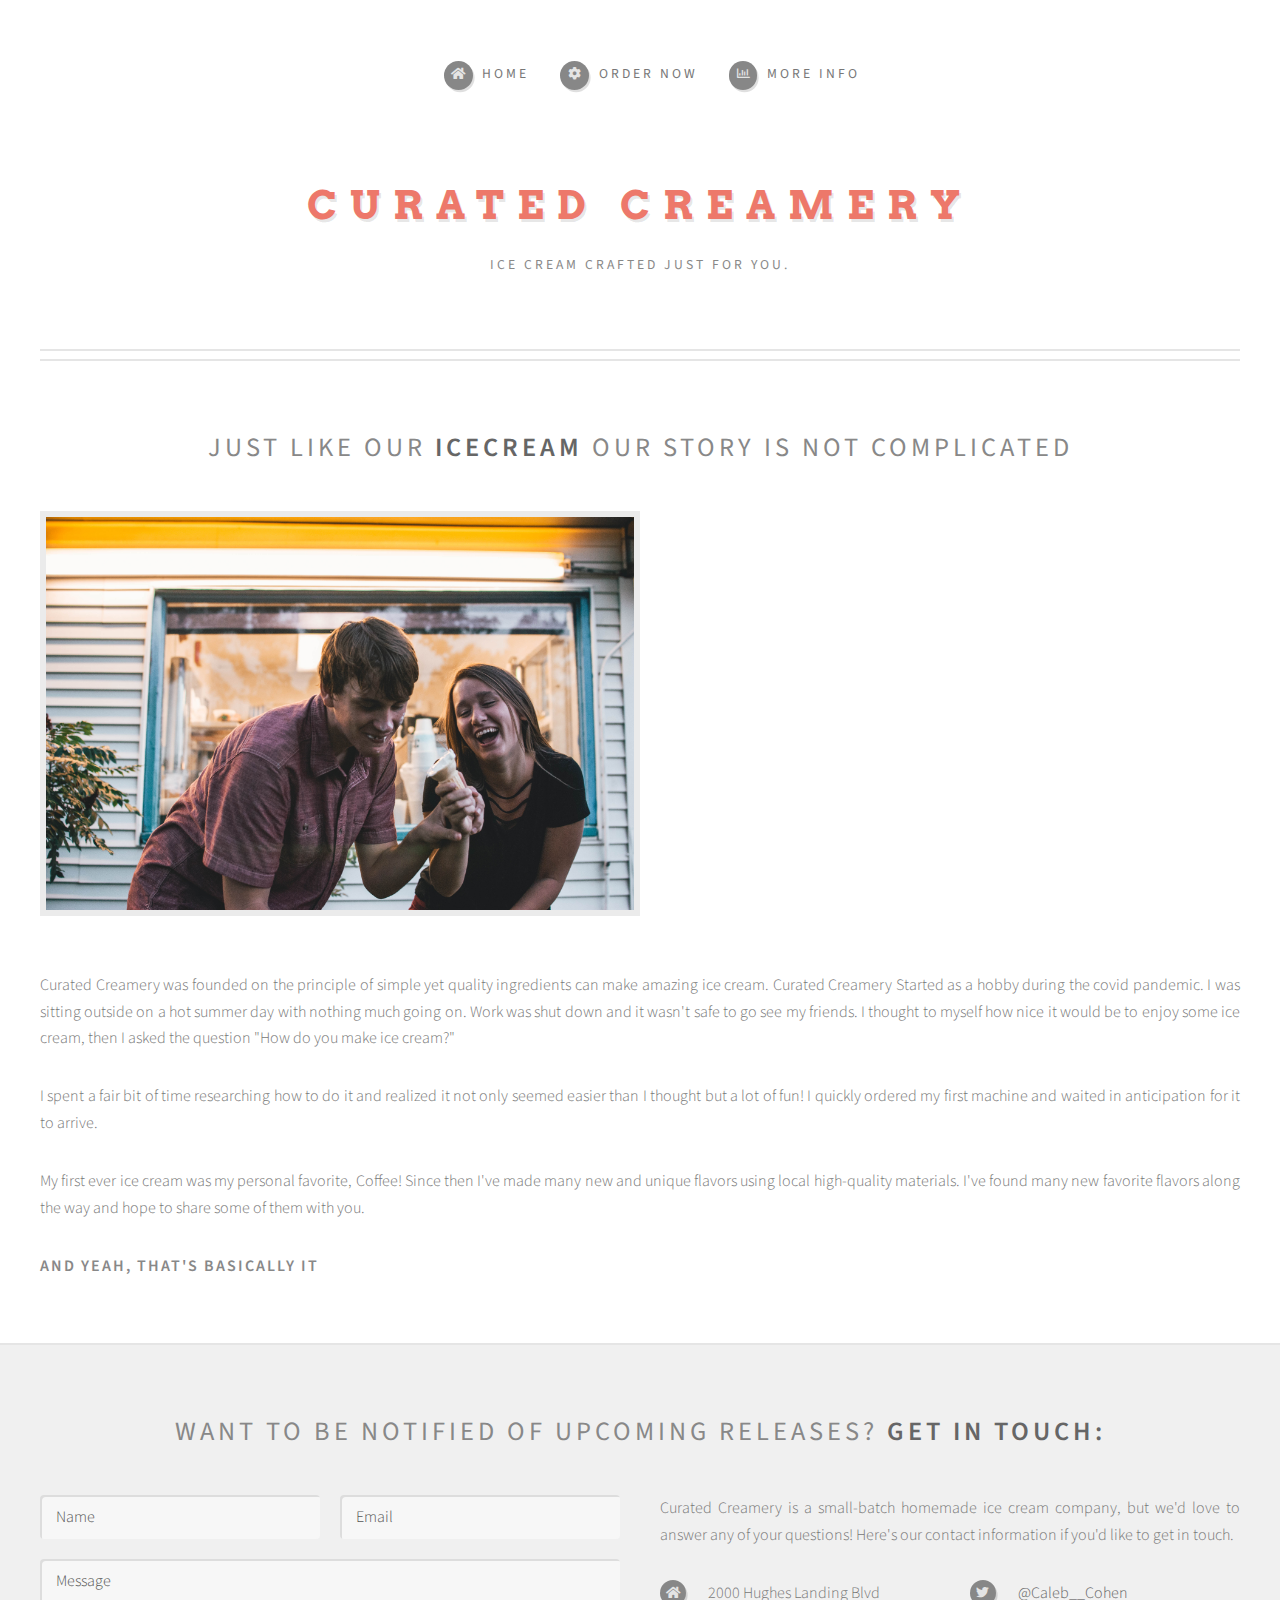
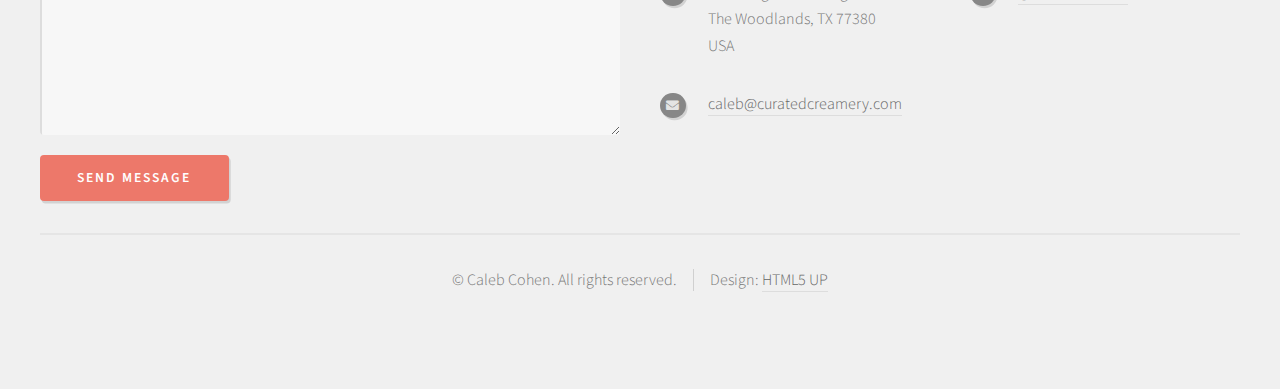
==== commit 0926ad2f: "backstory updates" ====
--- a/backstory.html
+++ b/backstory.html
@@ -66,68 +66,10 @@
 									<span class="image featured iceCream5">
 									<img src="images/iceCream5.jpg" alt="" />
 								</span>
+									<p>Curated Creamery was founded on the principle of simple yet quality ingredients can make amazing ice cream. Curated Creamery Started as a hobby during the covid pandemic. I was sitting outside on a hot summer day with nothing much going on. Work was shut down and it wasn't safe to go see my friends. I thought to myself how nice it would be to enjoy some ice cream, then I asked the question "How do you make ice cream?" </p>
+									<p>I spent a fair bit of time researching how to do it and realized it not only seemed easier than I thought but a lot of fun! I quickly ordered my first machine and waited in anticipation for it to arrive. </p>
+									<p>My first ever ice cream was my personal favorite, Coffee! Since then I've made many new and unique flavors using local high-quality materials. I've found many new favorite flavors along the way and hope to share some of them with you.</p>
 									<h3>And yeah, that's basically it</h3>
-									<p>Phasellus laoreet massa id justo mattis pharetra. Fusce suscipit
-									ligula vel quam viverra sit amet mollis tortor congue. Sed quis mauris
-									sit amet magna accumsan tristique. Curabitur leo nibh, rutrum eu malesuada
-									in, tristique at erat lorem ipsum dolor sit amet lorem ipsum sed consequat
-									magna tempus veroeros lorem sed tempus aliquam lorem ipsum veroeros
-									consequat magna tempus lorem ipsum consequat Phasellus laoreet massa id
-									justo mattis pharetra. Fusce suscipit ligula vel quam viverra sit amet
-									mollis tortor congue. Sed quis mauris sit amet magna accumsan tristique.
-									Curabitur leo nibh, rutrum eu malesuada in tristique</p>
-									<p>Erat lorem ipsum veroeros consequat magna tempus lorem ipsum consequat
-									Phasellus laoreet massa id justo mattis pharetra. Fusce suscipit ligula
-									vel quam viverra sit amet mollis tortor congue. Sed quis mauris sit amet
-									magna accumsan tristique. Curabitur leo nibh, rutrum eu malesuada in,
-									tristique Curabitur leo nibh, rutrum eu malesuada in, tristique
-									at erat lorem ipsum dolor sit amet lorem ipsum sed consequat magna
-									tempus veroeros lorem sed tempus aliquam lorem ipsum veroeros consequat
-									magna tempus</p>
-									<p>Phasellus laoreet massa id justo mattis pharetra. Fusce suscipit
-									ligula vel quam viverra sit amet mollis tortor congue. Sed quis mauris
-									sit amet magna accumsan tristique. Curabitur leo nibh, rutrum eu malesuada
-									in, tristique at erat lorem ipsum dolor sit amet lorem ipsum sed consequat
-									consequat magna tempus lorem ipsum consequat Phasellus laoreet massa id
-									in, tristique at erat lorem ipsum dolor sit amet lorem ipsum sed consequat
-									magna tempus veroeros lorem sed tempus aliquam lorem ipsum veroeros
-									consequat magna tempus lorem ipsum consequat Phasellus laoreet massa id
-									justo mattis pharetra. Fusce suscipit ligula vel quam viverra sit amet
-									mollis tortor congue. Sed quis mauris sit amet magna accumsan tristique.
-									Curabitur leo nibh, rutrum eu malesuada in tristique</p>
-									<h3>Accumsan lorem ipsum veroeros</h3>
-									<p>Consequat Phasellus laoreet massa id in, tristique at erat lorem
-									ipsum dolor sit amet lorem ipsum sed consequat magna tempus veroeros
-									consequat magna tempus lorem ipsum consequat Phasellus laoreet massa id
-									justo mattis pharetra. Fusce suscipit ligula vel quam viverra sit amet
-									mollis tortor congue. Sed quis mauris sit amet magna.</p>
-									<p>Phasellus laoreet massa id justo mattis pharetra. Fusce suscipit
-									ligula vel quam viverra sit amet mollis tortor congue. Sed quis mauris
-									sit amet magna accumsan tristique. Curabitur leo nibh, rutrum eu malesuada
-									in, tristique at erat lorem ipsum dolor sit amet lorem ipsum sed consequat
-									consequat magna tempus lorem ipsum consequat Phasellus laoreet massa id
-									in, tristique at erat lorem ipsum dolor sit amet lorem ipsum sed consequat
-									magna tempus veroeros lorem sed tempus aliquam lorem ipsum veroeros
-									consequat magna tempus lorem ipsum consequat Phasellus laoreet massa id
-									justo mattis pharetra. Fusce suscipit ligula vel quam viverra sit amet
-									mollis tortor congue. Sed quis mauris sit amet magna accumsan tristique.
-									Curabitur leo nibh, rutrum eu malesuada in tristique</p>
-									<h3>Ligula suspcipit fusce veroeros</h3>
-									<p>Nullam dolore etiam sed massa id in, tristique at erat lorem
-									ipsum dolor sit amet lorem ipsum sed consequat magna tempus veroeros
-									consequat magna tempus lorem ipsum consequat Phasellus laoreet massa id
-									justo mattis pharetra. Fusce suscipit ligula vel quam viverra sit amet
-									mollis tortor congue. Sed quis mauris sit amet magna.</p>
-									<p>Sed massa id justo mattis pharetra. Fusce suscipit
-									ligula vel quam viverra sit amet mollis tortor congue. Sed quis mauris
-									sit amet magna accumsan tristique. Curabitur leo nibh, rutrum eu malesuada
-									in, tristique at erat lorem ipsum dolor sit amet lorem ipsum sed consequat
-									consequat magna tempus lorem ipsum consequat Phasellus laoreet massa id
-									in, tristique at erat lorem ipsum dolor sit amet lorem ipsum sed consequat
-									magna tempus veroeros lorem sed tempus aliquam lorem ipsum veroeros
-									consequat magna tempus lorem ipsum consequat Phasellus laoreet massa id
-									justo mattis pharetra. Fusce suscipit ligula vel quam viverra sit amet
-									mollis tortor congue. Sed quis mauris sit amet magna accumsan.</p>
 								</article>
 
 						</div>
@@ -138,12 +80,12 @@
 				<section id="footer">
 					<div class="container">
 						<header>
-							<h2>Questions or comments? <strong>Get in touch:</strong></h2>
+							<h2>Want to be notified of upcoming releases? <strong>Get in touch:</strong></h2>
 						</header>
 						<div class="row">
 							<div class="col-6 col-12-medium">
 								<section>
-									<form method="post" action="#">
+									<form method="post" action="https://formsubmit.co/calebcohen@hotmail.com">
 										<div class="row gtr-50">
 											<div class="col-6 col-12-small">
 												<input name="name" placeholder="Name" type="text" />
@@ -155,7 +97,7 @@
 												<textarea name="message" placeholder="Message"></textarea>
 											</div>
 											<div class="col-12">
-												<a href="#" class="form-button-submit button icon solid fa-envelope">Send Message</a>
+												<input type="submit" class="form-button-submit button icon solid fa-envelope" value = "Send Message" />
 											</div>
 										</div>
 									</form>
@@ -163,39 +105,37 @@
 							</div>
 							<div class="col-6 col-12-medium">
 								<section>
-									<p>Erat lorem ipsum veroeros consequat magna tempus lorem ipsum consequat Phaselamet
-									mollis tortor congue. Sed quis mauris sit amet magna accumsan tristique. Curabitur
-									leo nibh, rutrum eu malesuada.</p>
+									<p>Curated Creamery is a small-batch homemade ice cream company, but we'd love to answer any of your questions! Here's our contact information if you'd like to get in touch.</p>
 									<div class="row">
 										<div class="col-6 col-12-small">
 											<ul class="icons">
 												<li class="icon solid fa-home">
-													1234 Somewhere Road<br />
-													Nashville, TN 00000<br />
+													2000 Hughes Landing Blvd<br />
+													The Woodlands, TX 77380<br />
 													USA
 												</li>
-												<li class="icon solid fa-phone">
-													(000) 000-0000
-												</li>
+												<!-- <li class="icon solid fa-phone">
+													
+												</li> -->
 												<li class="icon solid fa-envelope">
-													<a href="#">info@untitled.tld</a>
+													<a href="mailto:caleb@curatedcreamery.com">caleb@curatedcreamery.com</a>
 												</li>
 											</ul>
 										</div>
 										<div class="col-6 col-12-small">
 											<ul class="icons">
 												<li class="icon brands fa-twitter">
-													<a href="#">@untitled</a>
+													<a href="https://twitter.com/Caleb__Cohen">@Caleb__Cohen</a>
 												</li>
-												<li class="icon brands fa-instagram">
+												<!--<li class="icon brands fa-instagram">
 													<a href="#">instagram.com/untitled</a>
-												</li>
-												<li class="icon brands fa-dribbble">
+												</li>-->
+												<!--<li class="icon brands fa-dribbble">
 													<a href="#">dribbble.com/untitled</a>
-												</li>
-												<li class="icon brands fa-facebook-f">
+												</li>-->
+												<!-- <li class="icon brands fa-facebook-f">
 													<a href="#">facebook.com/untitled</a>
-												</li>
+												</li> -->
 											</ul>
 										</div>
 									</div>
@@ -205,10 +145,11 @@
 					</div>
 					<div id="copyright" class="container">
 						<ul class="links">
-							<li>&copy; Untitled. All rights reserved.</li><li>Design: <a href="http://html5up.net">HTML5 UP</a></li>
+							<li>&copy; Caleb Cohen. All rights reserved.</li><li>Design: <a href="http://html5up.net">HTML5 UP</a></li>
 						</ul>
 					</div>
 				</section>
+
 
 		</div>
 
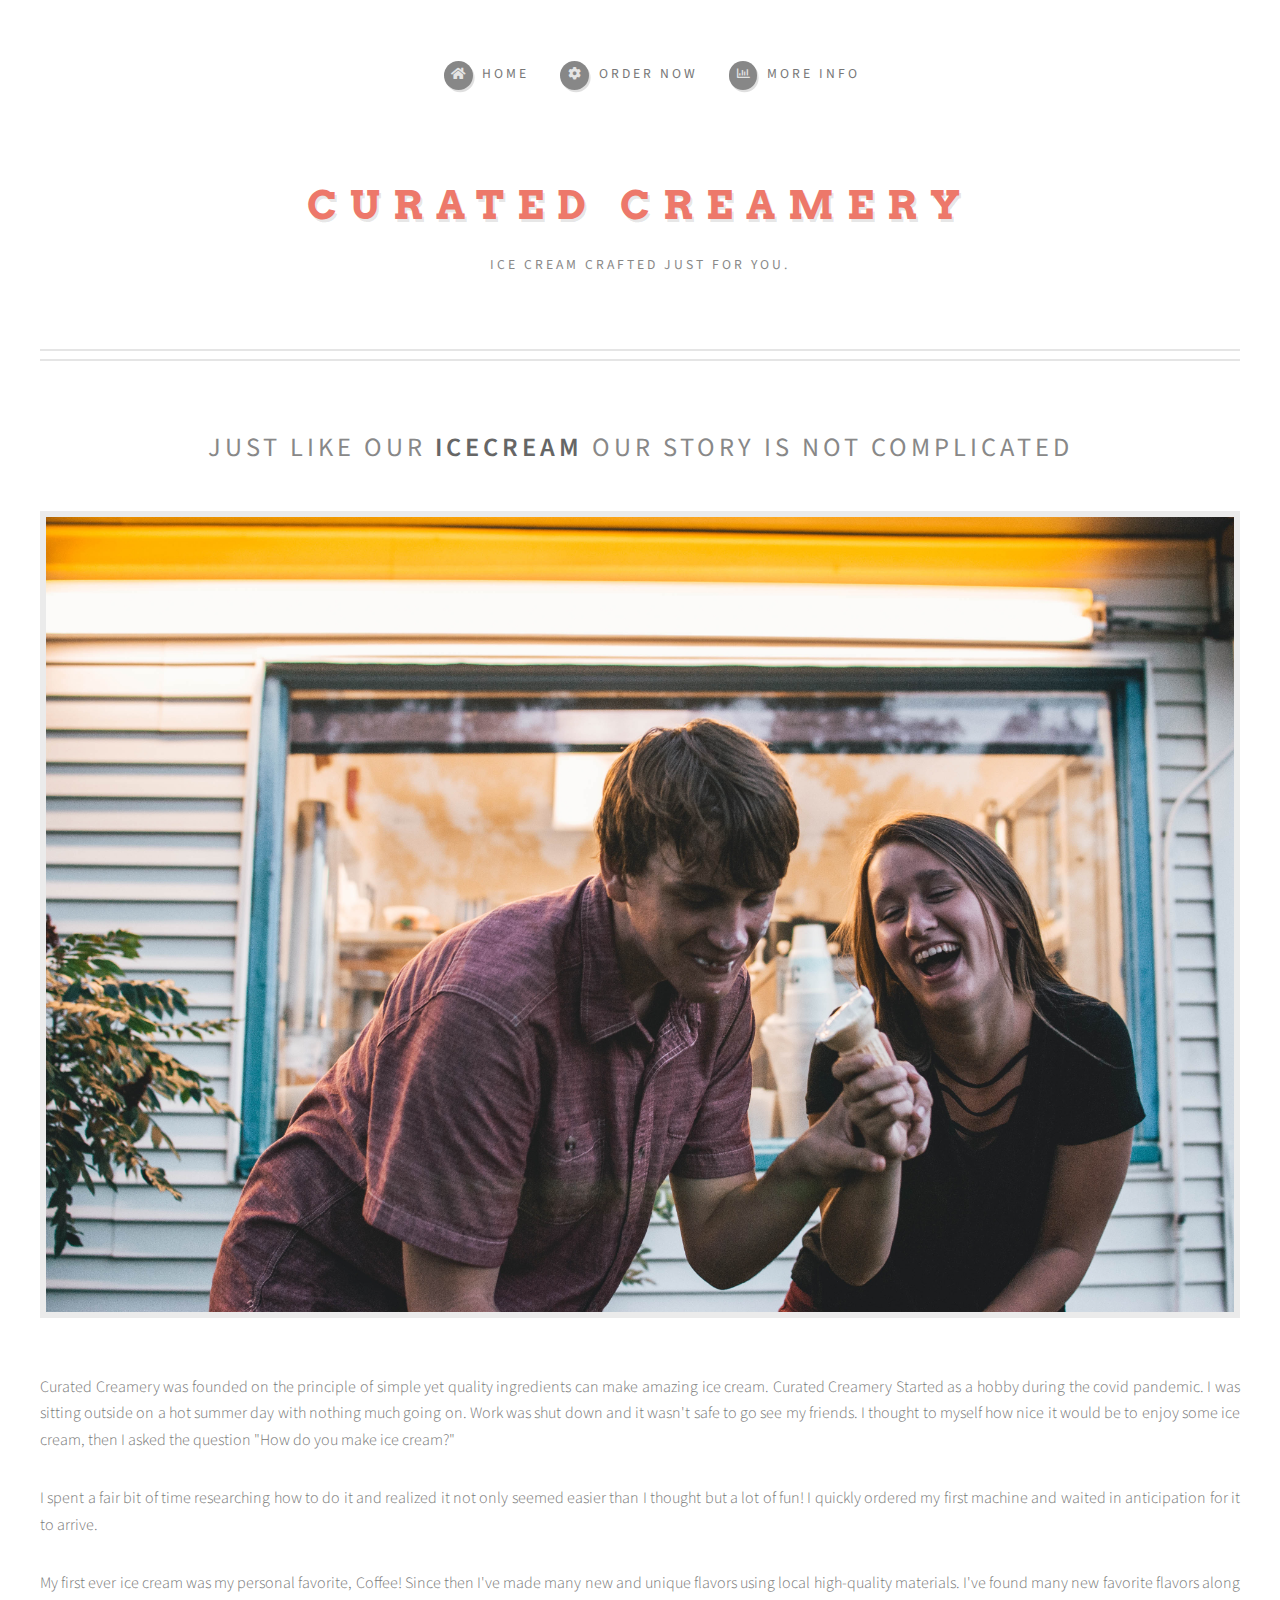
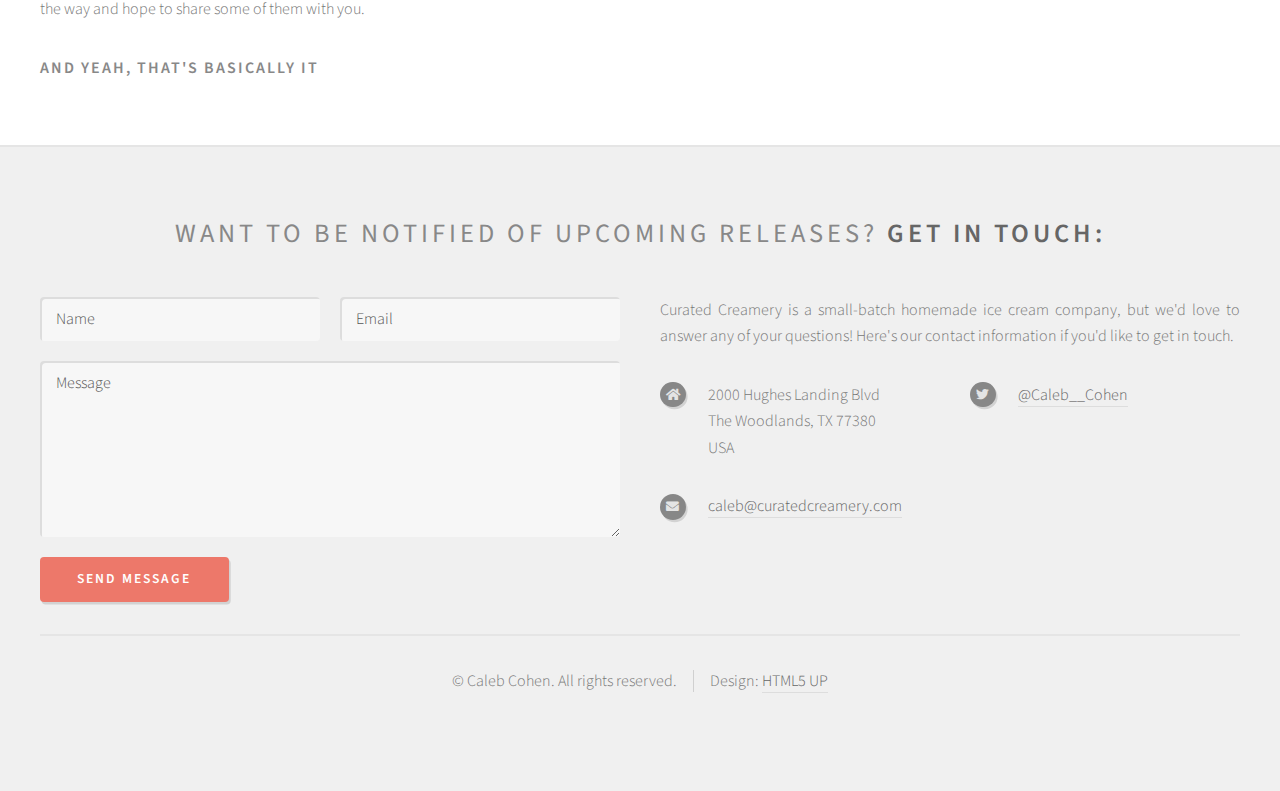
==== commit 037ef861: "backstory picture adjustment" ====
--- a/backstory.html
+++ b/backstory.html
@@ -64,7 +64,7 @@
 										our story is not complicated</h2>
 									</header>
 									<span class="image featured iceCream5">
-									<img src="images/iceCream5.jpg" alt="" />
+									<img src="images/iceCream5.jpg" alt=""/>
 								</span>
 									<p>Curated Creamery was founded on the principle of simple yet quality ingredients can make amazing ice cream. Curated Creamery Started as a hobby during the covid pandemic. I was sitting outside on a hot summer day with nothing much going on. Work was shut down and it wasn't safe to go see my friends. I thought to myself how nice it would be to enjoy some ice cream, then I asked the question "How do you make ice cream?" </p>
 									<p>I spent a fair bit of time researching how to do it and realized it not only seemed easier than I thought but a lot of fun! I quickly ordered my first machine and waited in anticipation for it to arrive. </p>
--- a/assets/css/main.css
+++ b/assets/css/main.css
@@ -1510,10 +1510,15 @@
 		}
 
 		.image.featured.iceCream5 {
-			display: block;
-			width: 50%;
+			display: flex;
 			margin: 0 0 3.5em 0;
-			align-items: center;
+			justify-content: center;
+		}
+
+		span.iceCream5 {
+			align-items: center !important;
+			display: flex !important;
+			justify-content: center !important;
 		}
 
 		.image.left {
